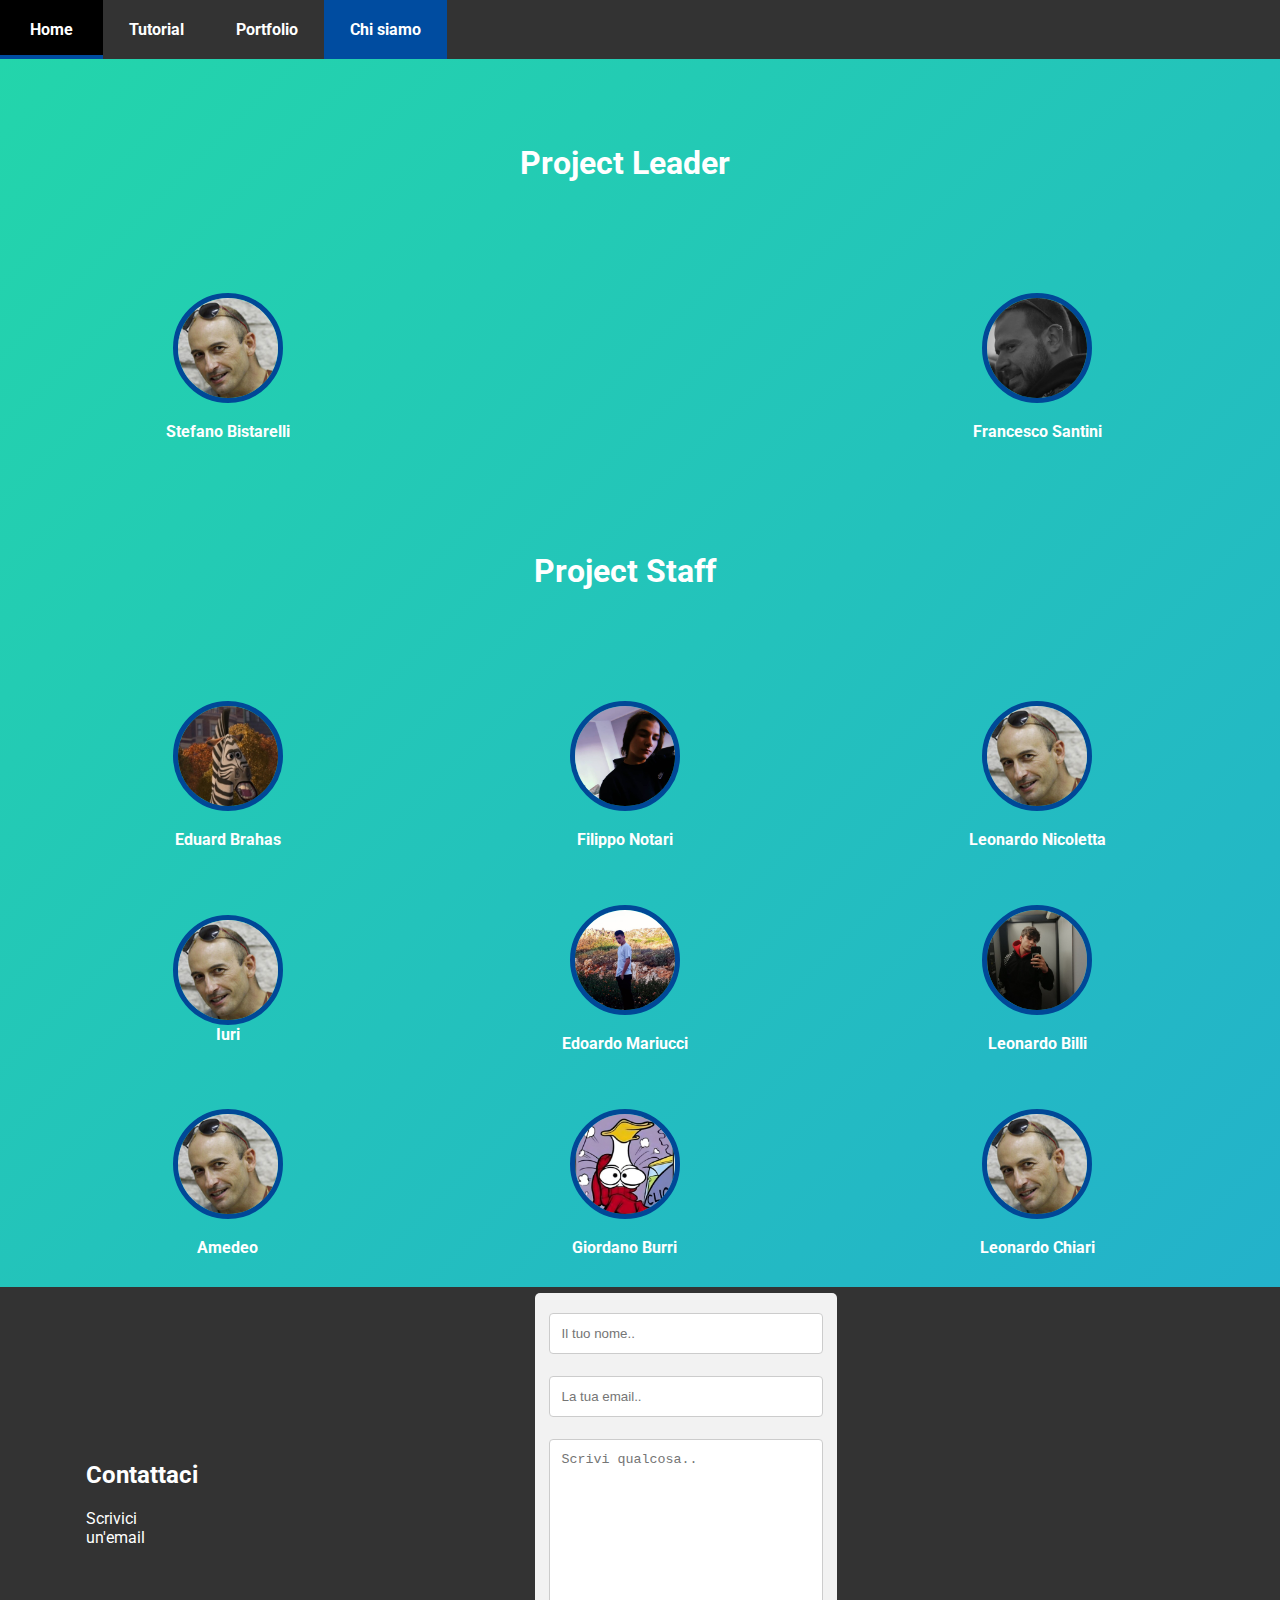
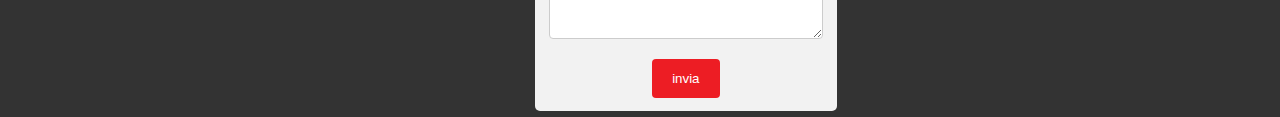
==== chisiamo.html @ 18525964 "piccolo cambiamento chisiamo.html" ====
<!DOCTYPE html>
<html lang="it">
  <head>
    <meta charset="utf-8" />
    <title>AppLab About</title>
    <meta name="description" content="AppLab WebSite" />
    <meta name="keywords" content="" />
    <meta name="author" content="" />
    <link rel="icon" type="image/x-icon" href="img/logo.ico" />
    <link rel="stylesheet" href="style/style.css" />
    <script src="script/script.js"></script>
  </head>

  <body>
    <div class="topnav">
      <ul>
        <li><a href="index.html">Home</a></li>
        <li><a href="tutorial.html">Tutorial</a></li>
        <li><a href="portfolio.html">Portfolio</a></li>
        <li><a class="active" href="chisiamo.html">Chi siamo</a></li>
      </ul>
    </div>

    <div class="container">
      <table class="avatartable">
        <tr>
          <td></td>
          <td>
            <h1 class="title">Project Leader</h1>
          </td>
          <td></td>
        </tr>
        <tr>
          <td>
            <img
              class="avatar"
              src="img/noi/stefano3.png"
              alt="Avatar"
            /><br><br>Stefano Bistarelli
          </td>
          <td></td>
          <td>
            <img
              class="avatar"
              src="img/noi/santini.jpg"
              alt="Avatar"
            /><br><br>Francesco Santini
          </td>
        </tr>
        <tr>
          <td></td>
          <td>
            <h1 class="title">Project Staff</h1>
          </td>
          <td></td>
        </tr>
        <tr>
          <td>
            <img class="avatar" src="img/noi/eduard.jpg" alt="Avatar" /><br><br>Eduard
            Brahas
          </td>
          <td>
            <img class="avatar" src="img/noi/notari.jpg" alt="Avatar" /><br><br>Filippo
            Notari
          </td>
          <td>
            <img
              class="avatar"
              src="img/noi/stefano3.png"
              alt="Avatar"
            /><br><br>Leonardo Nicoletta
          </td>
        </tr>
        <tr>
          <td>
            <img class="avatar" src="img/noi/stefano3.png" alt="Avatar" /><br>Iuri
          </td>
          <td>
            <img
              class="avatar"
              src="img/noi/mariucci.jpg"
              alt="Avatar"
            /><br><br>Edoardo Mariucci
          </td>
          <td>
            <img class="avatar" src="img/noi/billi.jpg" alt="Avatar" /><br><br>Leonardo
            Billi
          </td>
        </tr>
        <tr>
          <td>
            <img class="avatar" src="img/noi/stefano3.png" alt="Avatar" /><br><br>Amedeo
          </td>
          <td>
            <img class="avatar" src="img/noi/gio.jpg" alt="Avatar" /><br><br>Giordano
            Burri
          </td>
          <td>
            <img
              class="avatar"
              src="img/noi/stefano3.png"
              alt="Avatar"
            /><br><br>Leonardo Chiari
          </td>
        </tr>
      </table>
    </div>
    <footer>
      <table>
        <tr>
          <td class="footersinistra">
            <h2>Contattaci</h2>
            <p>Scrivici un'email</p>
          </td>
          <td class="footerdestra">
            <div class="forms">
              <form action="/action_page.php">
                <!--<label for="nome">Nome</label>-->
                <input
                  type="text"
                  id="nome"
                  name="nome"
                  placeholder="Il tuo nome.."
                />
                <!--<label for="email">Email</label>-->
                <input
                  type="text"
                  id="email"
                  name="email"
                  placeholder="La tua email.."
                />
                <!--<label for="oggetto">Oggetto</label>-->
                <textarea
                  id="oggetto"
                  name="oggetto"
                  placeholder="Scrivi qualcosa.."
                  style="height: 200px"
                ></textarea>
                <input type="submit" value="invia" />
              </form>
            </div>
          </td>
        </tr>
      </table>
    </footer>
  </body>
</html>
---- style/style.css ----
@import url("https://fonts.googleapis.com/css2?family=Roboto:wght@300&display=swap");
body {
  margin: 0;
  font-family: "Roboto", sans-serif;
}
/* 
Css container principale 
*/
.container {
  margin-left: 0%;
  padding: 1px 16px;
  height: 100%;
  text-align: center;
  background: linear-gradient(-45deg, #ee7752, #e73c7e, #23a6d5, #23d5ab);
  background-size: 400% 400%;
  animation: gradient 15s ease infinite;
}
/*Sfondo gradient*/
@keyframes gradient {
  0% {
    background-position: 0% 50%;
  }
  50% {
    background-position: 100% 50%;
  }
  100% {
    background-position: 0% 50%;
  }
}
/*
CSS Menù laterale
*/
.topnav {
  position: sticky;
  top: 0;
  z-index: 9999;
}
.topnav ul {
  list-style-type: none;
  margin: 0;
  padding: 0;
  overflow: hidden;
  background-color: #333;
}

.topnav li {
  float: left;
  margin: 0;
  display:inline;
  list-style-type:none;
}

.topnav a {
  display: block;
  color: rgb(255, 255, 255);
  font-weight: bold;
  text-align: center;
  padding: 20px 26px;
  text-decoration: none;
  transition-property: background-color, text-shadow, box-shadow, padding-right,
    padding-left, border-left;
  transition-duration: 0.6s;
  transition-timing-function: ease-out;
}

.topnav li a:hover:not(.active) {
  border-bottom: 4px solid #004ca0;
  background-color: rgb(0, 0, 0);
  box-shadow: inset 1px 1px 32px #000;
  text-shadow: none;
  padding-right: 30px;
  padding-left: 30px;
  padding-bottom: 16px;
}

.topnav li a.active {
  background-color: #004ca0;
}

@media screen and (max-width: 1000px) {
  .topnav li.right,
  .topnav li {
    float: none;
  }
}
/*
Css Form Contatti
*/
input[type="text"],
select,
textarea {
  width: 100%;
  padding: 12px;
  border: 1px solid #ccc;
  border-radius: 4px;
  box-sizing: border-box;
  margin-top: 6px;
  margin-bottom: 16px;
  resize: vertical;
}
input[type="submit"] {
  background-color: #ed1d24;
  color: white;
  padding: 12px 20px;
  border: none;
  border-radius: 4px;
  cursor: pointer;
}
input[type="submit"]:hover {
  background-color: #a11419;
}
.forms {
  border-radius: 5px;
  background-color: #f2f2f2;
  margin-left: 60%;
  width: 40%;
  text-align: center;
  padding: 2%;
}
footer {
  text-align: center;
  padding: 3px;
  background-color: #333;
  color: white;
}

.footersinistra {
  padding-left: 10%;
}

/*
Css calendario
*/
iframe {
  border: 0;
  width: 400px;
  height: 300px;
}

/*
 Slideshow css 
*/
.immagini-slideshow {
  width: 900px;
  height: 506px;
  /* border-radius: 5%; */
}
.mySlides {
  display: none;
  color: black;
}
/* Slideshow forms */
.slideshow-container {
  z-index: 0;
  max-width: 1000px;
  position: relative;
  margin: auto;
  vertical-align: middle;
  width: 900px;
  height: 506px;
}

/* Caption text */
.text {
  color: black;
  font-size: 15px;
  padding: 8px 12px;
  position: absolute;
  bottom: 8px;
  width: 100%;
  text-align: center;
}
/* Number text (1/3 etc) */
.numbertext {
  color: black;
  font-size: 12px;
  padding: 8px 12px;
  position: absolute;
  top: 0;
}
/* The dots/bullets/indicators */
.dot {
  cursor: pointer;
  height: 15px;
  width: 15px;
  margin: 0 2px;
  background-color: #bbb;
  border-radius: 50%;
  display: inline-block;
  transition: background-color 0.6s ease;
}
.active,
.dot:hover {
  background-color: #717171;
}
/* Fading animation */
.fade {
  animation-name: fade;
  animation-duration: 1.5s;
}
@keyframes fade {
  from {
    opacity: 0.4;
  }
  to {
    opacity: 1;
  }
}
/* On smaller screens, decrease text size */
@media only screen and (max-width: 1000px) {
  .prev,
  .next,
  .text {
    font-size: 11px;
  }
}
/*
CSS avatar
*/
.avatar {
  vertical-align: middle;
  width: 100px;
  height: 100px;
  border-radius: 50%;
  border: 5px solid #004897;
  transition: all 0.2s ease-in-out;
}
.avatar:hover {
  transform: scale(1.1);
}
.avatartable {
  position: relative;
  margin: auto;
  width: 90%;
  color: white;
  font-weight: bolder;
}
.avatartable td {
  height: 200px;
}
.title {
  color: #ffffff;
}
/* 
css portfolio
*/
.riga {
  /* border: 5px solid #004897;
  border-radius: 10px; */
  margin-left: auto;
  margin-right: auto;
  width: 70%;
  margin-top: 4%;
  margin-bottom: 4%;
  padding-bottom: 3%;
}
.riga table {
  margin-top: 4%;
}
td.colR {
  width: 70%;
}
.colR img {
  width: 50%;
  box-shadow: 0px 5px 10px 2px #0e8eab;
}
.colL {
  height: 100%;
}
.colL h2 {
  font-weight: bold;
  font-size: 30px;
  margin-bottom: 0;
  text-align: left;
  margin-left: 10%;
}
.colL h3 {
  text-align: left;
  margin-left: 10%;
}
.colL a {
  margin-top: 5%;
  margin-left: 10%;
}

/* hr {
  border: solid;
} */
/* css portfolio/.. */
.frant {
  width: 70%;
  margin: auto;
}
.frant #img1 {
  width: 50%;
}
.frant #img2 {
  width:20%;
}

/*CSS tutorial*/
.first {
  width: 70%;
  height: 90%;
  margin-left: 15%;
  margin-top: 3%;
  margin-bottom: 10%;
  background: rgb(63, 94, 251);
  background: radial-gradient(
    linear,
    rgba(63, 94, 251, 1) 0%,
    rgba(252, 70, 107, 1) 100%
  );
  border-radius: 15px;
  transition: transform 0.2s;
}

.firstlist {
  list-style-type: circle;
  margin-top: 0%;
  margin-left: 1%;
  padding: 0%;
  width: 100%;
  background-color: #c91a1a00;
  position: relative;
  height: 30%;
  overflow: hidden;
  font-weight: 500;
  font-size: 70%;
}
.first:hover {
  transform: scale(1.07);
}
.fil {
  list-style-type: disc;
  position: relative;
}

.tfirst {
  color: rgb(0, 0, 0);
  font-size: 150%;
  font-weight: bolder;
  padding-left: 0px;
  margin-bottom: 2%;
}

.pfirst {
  margin-top: 0%;
  margin-bottom: 2%;
  font-size: 80%;
  font-weight: bold;
  padding-left: 3%;
  padding-right: 3%;
}

.afirst {
  font-size: 80%;
  font-weight: bold;
  padding-left: 25px;
  padding-right: 25px;
}

.container-grid {
  display: grid;
  grid-template-areas:
    "1" "2"
    "3" "4";
  gap: 10px;
}

.first1 {
  grid-area: 1;
}

.first2 {
  grid-area: 1/2;
}

.first3 {
  grid-area: 2;
}

.first4 {
  grid-area: 2/2;
}
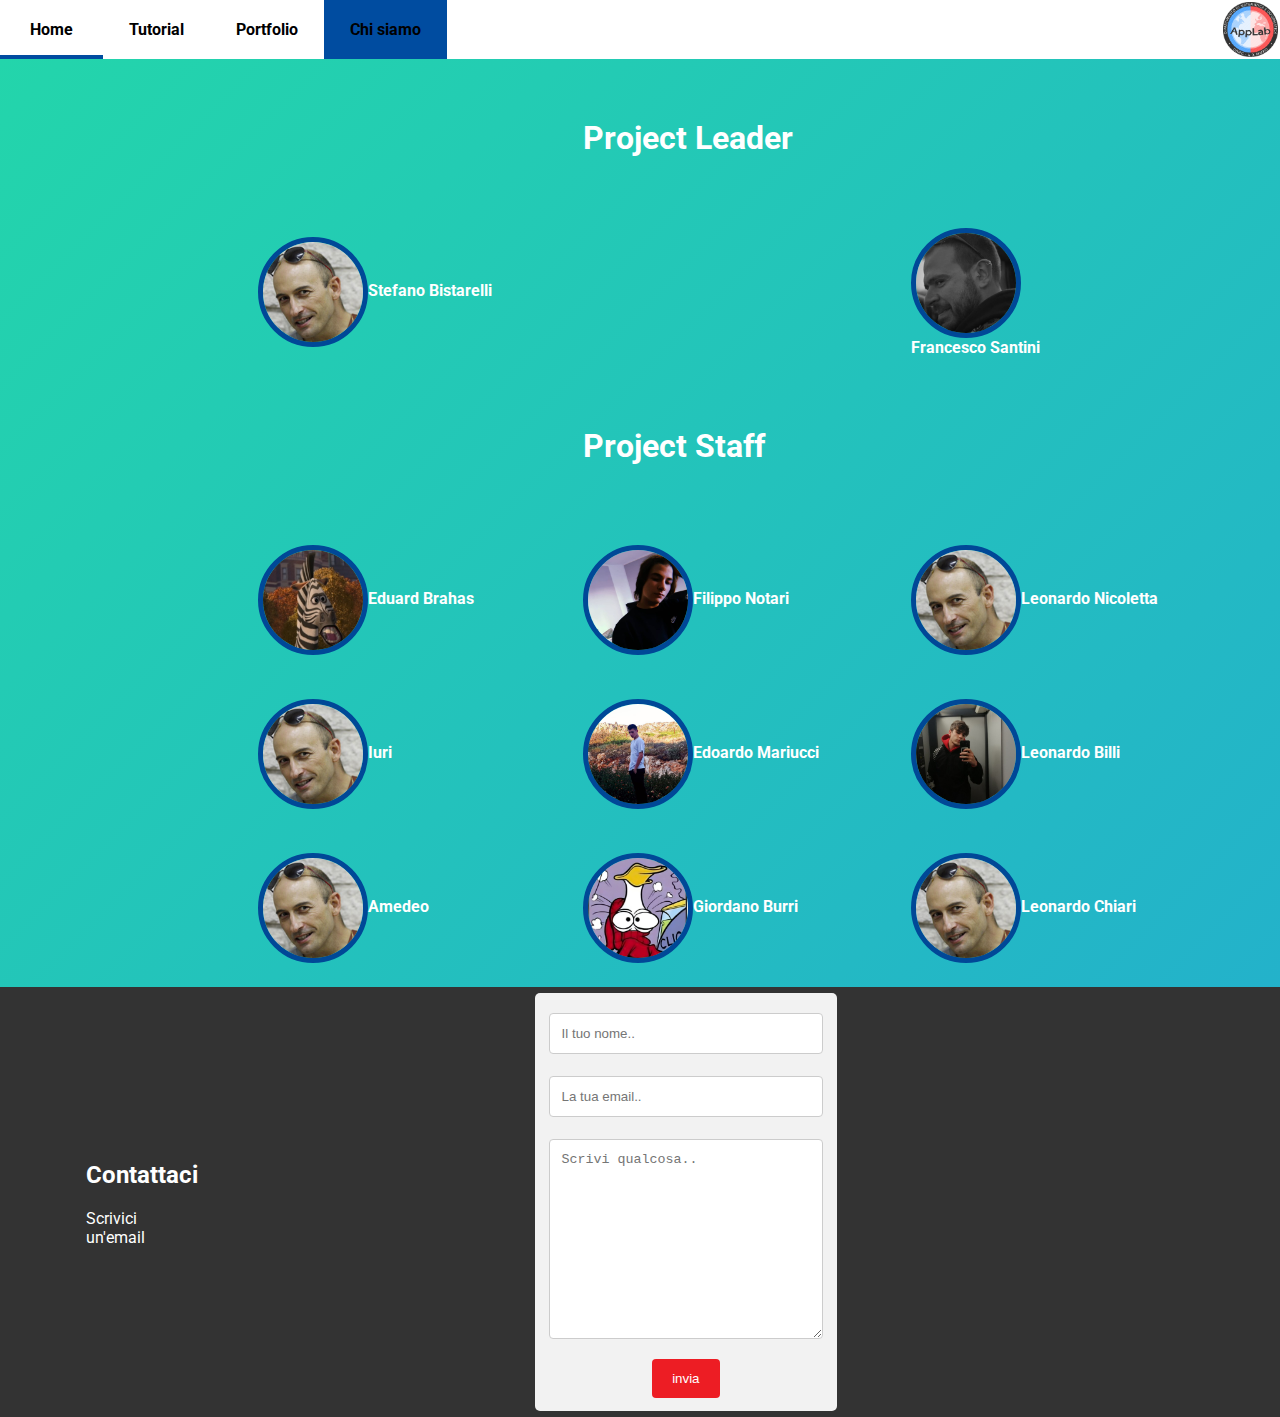
==== commit 10a54f04: "logo topnav" ====
--- a/chisiamo.html
+++ b/chisiamo.html
@@ -18,6 +18,7 @@
         <li><a href="tutorial.html">Tutorial</a></li>
         <li><a href="portfolio.html">Portfolio</a></li>
         <li><a class="active" href="chisiamo.html">Chi siamo</a></li>
+        <img class="topnavimg" src="img/logo.png" alt="logo" />
       </ul>
     </div>
 
@@ -36,7 +37,7 @@
               class="avatar"
               src="img/noi/stefano3.png"
               alt="Avatar"
-            /><br><br>Stefano Bistarelli
+            />Stefano Bistarelli
           </td>
           <td></td>
           <td>
@@ -44,7 +45,7 @@
               class="avatar"
               src="img/noi/santini.jpg"
               alt="Avatar"
-            /><br><br>Francesco Santini
+            /><br />Francesco Santini
           </td>
         </tr>
         <tr>
@@ -56,11 +57,11 @@
         </tr>
         <tr>
           <td>
-            <img class="avatar" src="img/noi/eduard.jpg" alt="Avatar" /><br><br>Eduard
+            <img class="avatar" src="img/noi/eduard.jpg" alt="Avatar" />Eduard
             Brahas
           </td>
           <td>
-            <img class="avatar" src="img/noi/notari.jpg" alt="Avatar" /><br><br>Filippo
+            <img class="avatar" src="img/noi/notari.jpg" alt="Avatar" />Filippo
             Notari
           </td>
           <td>
@@ -68,31 +69,31 @@
               class="avatar"
               src="img/noi/stefano3.png"
               alt="Avatar"
-            /><br><br>Leonardo Nicoletta
+            />Leonardo Nicoletta
           </td>
         </tr>
         <tr>
           <td>
-            <img class="avatar" src="img/noi/stefano3.png" alt="Avatar" /><br>Iuri
+            <img class="avatar" src="img/noi/stefano3.png" alt="Avatar" />Iuri
           </td>
           <td>
             <img
               class="avatar"
               src="img/noi/mariucci.jpg"
               alt="Avatar"
-            /><br><br>Edoardo Mariucci
+            />Edoardo Mariucci
           </td>
           <td>
-            <img class="avatar" src="img/noi/billi.jpg" alt="Avatar" /><br><br>Leonardo
+            <img class="avatar" src="img/noi/billi.jpg" alt="Avatar" />Leonardo
             Billi
           </td>
         </tr>
         <tr>
           <td>
-            <img class="avatar" src="img/noi/stefano3.png" alt="Avatar" /><br><br>Amedeo
+            <img class="avatar" src="img/noi/stefano3.png" alt="Avatar" />Amedeo
           </td>
           <td>
-            <img class="avatar" src="img/noi/gio.jpg" alt="Avatar" /><br><br>Giordano
+            <img class="avatar" src="img/noi/gio.jpg" alt="Avatar" />Giordano
             Burri
           </td>
           <td>
@@ -100,7 +101,7 @@
               class="avatar"
               src="img/noi/stefano3.png"
               alt="Avatar"
-            /><br><br>Leonardo Chiari
+            />Leonardo Chiari
           </td>
         </tr>
       </table>
--- a/style/style.css
+++ b/style/style.css
@@ -40,33 +40,30 @@
   margin: 0;
   padding: 0;
   overflow: hidden;
-  background-color: #333;
+  background-color: rgb(255, 255, 255);
 }
 
 .topnav li {
   float: left;
-  margin: 0;
-  display:inline;
-  list-style-type:none;
 }
 
 .topnav a {
   display: block;
-  color: rgb(255, 255, 255);
+  color: black;
   font-weight: bold;
   text-align: center;
   padding: 20px 26px;
   text-decoration: none;
   transition-property: background-color, text-shadow, box-shadow, padding-right,
-    padding-left, border-left;
+    padding-left, border-left, color;
   transition-duration: 0.6s;
   transition-timing-function: ease-out;
 }
 
 .topnav li a:hover:not(.active) {
   border-bottom: 4px solid #004ca0;
-  background-color: rgb(0, 0, 0);
-  box-shadow: inset 1px 1px 32px #000;
+  background-color: rgb(255, 255, 255);
+  /* box-shadow: inset 1px 1px 32px #000; */
   text-shadow: none;
   padding-right: 30px;
   padding-left: 30px;
@@ -77,11 +74,22 @@
   background-color: #004ca0;
 }
 
+.topnav li.right {
+  float: right;
+}
 @media screen and (max-width: 1000px) {
   .topnav li.right,
+  .topnavimg,
   .topnav li {
     float: none;
   }
+}
+
+.topnavimg {
+  margin: 2px;
+  float: right;
+  height: 55px;
+  width: 55px;
 }
 /*
 Css Form Contatti
@@ -130,34 +138,44 @@
 
 /*
 Css calendario
-*/
+
 iframe {
+  grid-area: 1/2;
+  margin-top: 4%;
+  margin-right: 20%;
   border: 0;
-  width: 400px;
-  height: 300px;
-}
-
+  width: 107%;
+  height: 103%;
+}*/
 /*
  Slideshow css 
 */
 .immagini-slideshow {
-  width: 900px;
-  height: 506px;
-  /* border-radius: 5%; */
+  width: 100%;
+  height: 23%;
+  border-radius: 5%;
 }
 .mySlides {
   display: none;
   color: black;
 }
+
+.dots {
+  grid-area: 2;
+  position: relative;
+  margin: 0%;
+  width: 45%;
+}
+
 /* Slideshow forms */
 .slideshow-container {
+  grid-area: 1;
   z-index: 0;
-  max-width: 1000px;
+  max-width: 100%;
   position: relative;
-  margin: auto;
-  vertical-align: middle;
-  width: 900px;
-  height: 506px;
+  margin-top: 3%;
+  width: 77%;
+  height: 23%;
 }
 
 /* Caption text */
@@ -229,14 +247,15 @@
   transform: scale(1.1);
 }
 .avatartable {
-  position: relative;
-  margin: auto;
-  width: 90%;
+  width: 80%;
+  text-align: justify;
   color: white;
   font-weight: bolder;
 }
 .avatartable td {
-  height: 200px;
+  height: 150px;
+  position: relative;
+  left: 24%;
 }
 .title {
   color: #ffffff;
@@ -295,9 +314,8 @@
   width: 50%;
 }
 .frant #img2 {
-  width:20%;
-}
-
+  width: 20%;
+}
 /*CSS tutorial*/
 .first {
   width: 70%;
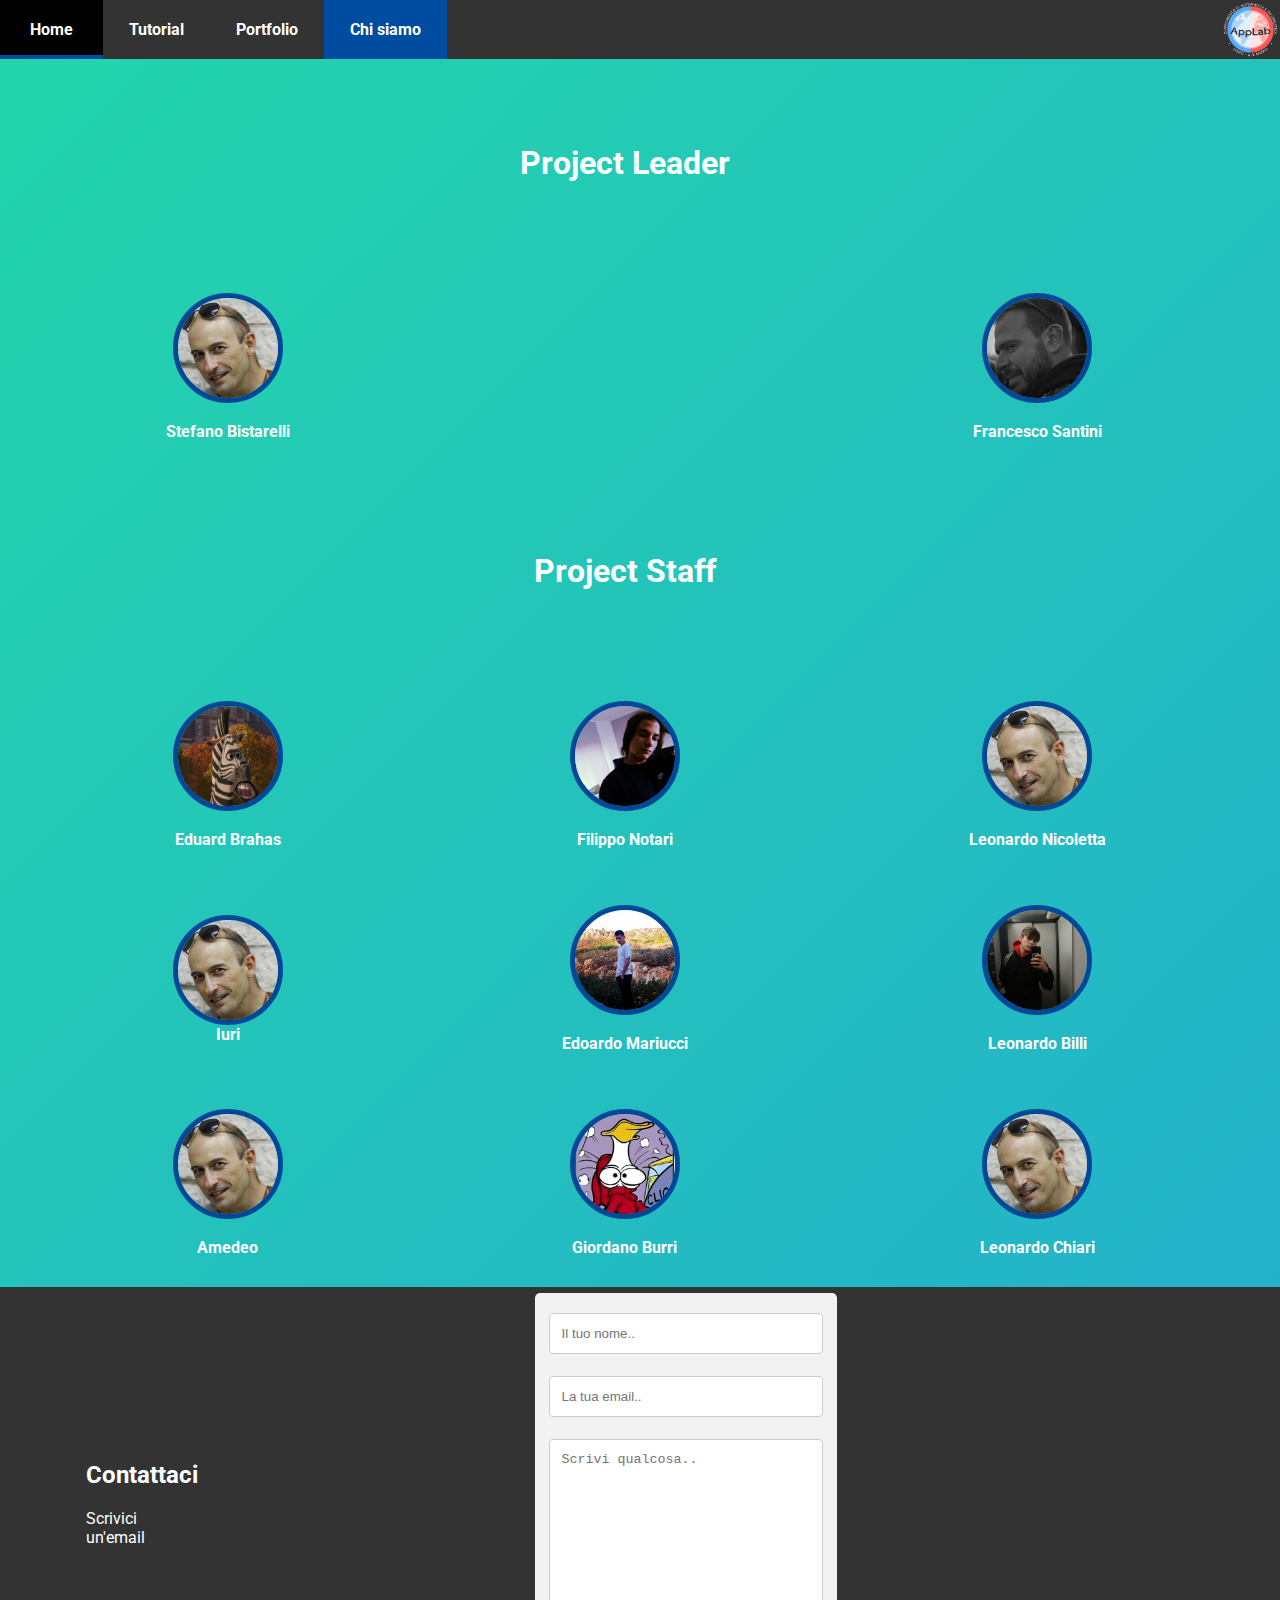
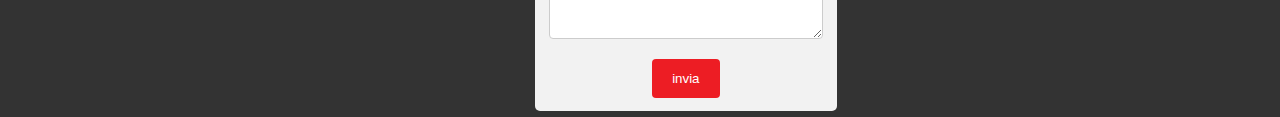
==== commit ff23ac10: "Merge branch 'main' of https://github.com/lraton/AppLab into main" ====
--- a/chisiamo.html
+++ b/chisiamo.html
@@ -37,7 +37,7 @@
               class="avatar"
               src="img/noi/stefano3.png"
               alt="Avatar"
-            />Stefano Bistarelli
+            /><br /><br />Stefano Bistarelli
           </td>
           <td></td>
           <td>
@@ -45,7 +45,7 @@
               class="avatar"
               src="img/noi/santini.jpg"
               alt="Avatar"
-            /><br />Francesco Santini
+            /><br /><br />Francesco Santini
           </td>
         </tr>
         <tr>
@@ -57,51 +57,71 @@
         </tr>
         <tr>
           <td>
-            <img class="avatar" src="img/noi/eduard.jpg" alt="Avatar" />Eduard
-            Brahas
+            <img
+              class="avatar"
+              src="img/noi/eduard.jpg"
+              alt="Avatar"
+            /><br /><br />Eduard Brahas
           </td>
           <td>
-            <img class="avatar" src="img/noi/notari.jpg" alt="Avatar" />Filippo
-            Notari
+            <img
+              class="avatar"
+              src="img/noi/notari.jpg"
+              alt="Avatar"
+            /><br /><br />Filippo Notari
           </td>
           <td>
             <img
               class="avatar"
               src="img/noi/stefano3.png"
               alt="Avatar"
-            />Leonardo Nicoletta
+            /><br /><br />Leonardo Nicoletta
           </td>
         </tr>
         <tr>
           <td>
-            <img class="avatar" src="img/noi/stefano3.png" alt="Avatar" />Iuri
+            <img
+              class="avatar"
+              src="img/noi/stefano3.png"
+              alt="Avatar"
+            /><br />Iuri
           </td>
           <td>
             <img
               class="avatar"
               src="img/noi/mariucci.jpg"
               alt="Avatar"
-            />Edoardo Mariucci
+            /><br /><br />Edoardo Mariucci
           </td>
           <td>
-            <img class="avatar" src="img/noi/billi.jpg" alt="Avatar" />Leonardo
-            Billi
+            <img
+              class="avatar"
+              src="img/noi/billi.jpg"
+              alt="Avatar"
+            /><br /><br />Leonardo Billi
           </td>
         </tr>
         <tr>
           <td>
-            <img class="avatar" src="img/noi/stefano3.png" alt="Avatar" />Amedeo
+            <img
+              class="avatar"
+              src="img/noi/stefano3.png"
+              alt="Avatar"
+            /><br /><br />Amedeo
           </td>
           <td>
-            <img class="avatar" src="img/noi/gio.jpg" alt="Avatar" />Giordano
-            Burri
+            <img
+              class="avatar"
+              src="img/noi/gio.jpg"
+              alt="Avatar"
+            /><br /><br />Giordano Burri
           </td>
           <td>
             <img
               class="avatar"
               src="img/noi/stefano3.png"
               alt="Avatar"
-            />Leonardo Chiari
+            /><br /><br />Leonardo Chiari
           </td>
         </tr>
       </table>
--- a/style/style.css
+++ b/style/style.css
@@ -40,30 +40,33 @@
   margin: 0;
   padding: 0;
   overflow: hidden;
-  background-color: rgb(255, 255, 255);
+  background-color: #333;
 }
 
 .topnav li {
   float: left;
+  margin: 0;
+  display:inline;
+  list-style-type:none;
 }
 
 .topnav a {
   display: block;
-  color: black;
+  color: rgb(255, 255, 255);
   font-weight: bold;
   text-align: center;
   padding: 20px 26px;
   text-decoration: none;
   transition-property: background-color, text-shadow, box-shadow, padding-right,
-    padding-left, border-left, color;
+    padding-left, border-left;
   transition-duration: 0.6s;
   transition-timing-function: ease-out;
 }
 
 .topnav li a:hover:not(.active) {
   border-bottom: 4px solid #004ca0;
-  background-color: rgb(255, 255, 255);
-  /* box-shadow: inset 1px 1px 32px #000; */
+  background-color: rgb(0, 0, 0);
+  box-shadow: inset 1px 1px 32px #000;
   text-shadow: none;
   padding-right: 30px;
   padding-left: 30px;
@@ -74,9 +77,6 @@
   background-color: #004ca0;
 }
 
-.topnav li.right {
-  float: right;
-}
 @media screen and (max-width: 1000px) {
   .topnav li.right,
   .topnavimg,
@@ -247,15 +247,14 @@
   transform: scale(1.1);
 }
 .avatartable {
-  width: 80%;
-  text-align: justify;
+  position: relative;
+  margin: auto;
+  width: 90%;
   color: white;
   font-weight: bolder;
 }
 .avatartable td {
-  height: 150px;
-  position: relative;
-  left: 24%;
+  height: 200px;
 }
 .title {
   color: #ffffff;
@@ -316,6 +315,7 @@
 .frant #img2 {
   width: 20%;
 }
+
 /*CSS tutorial*/
 .first {
   width: 70%;
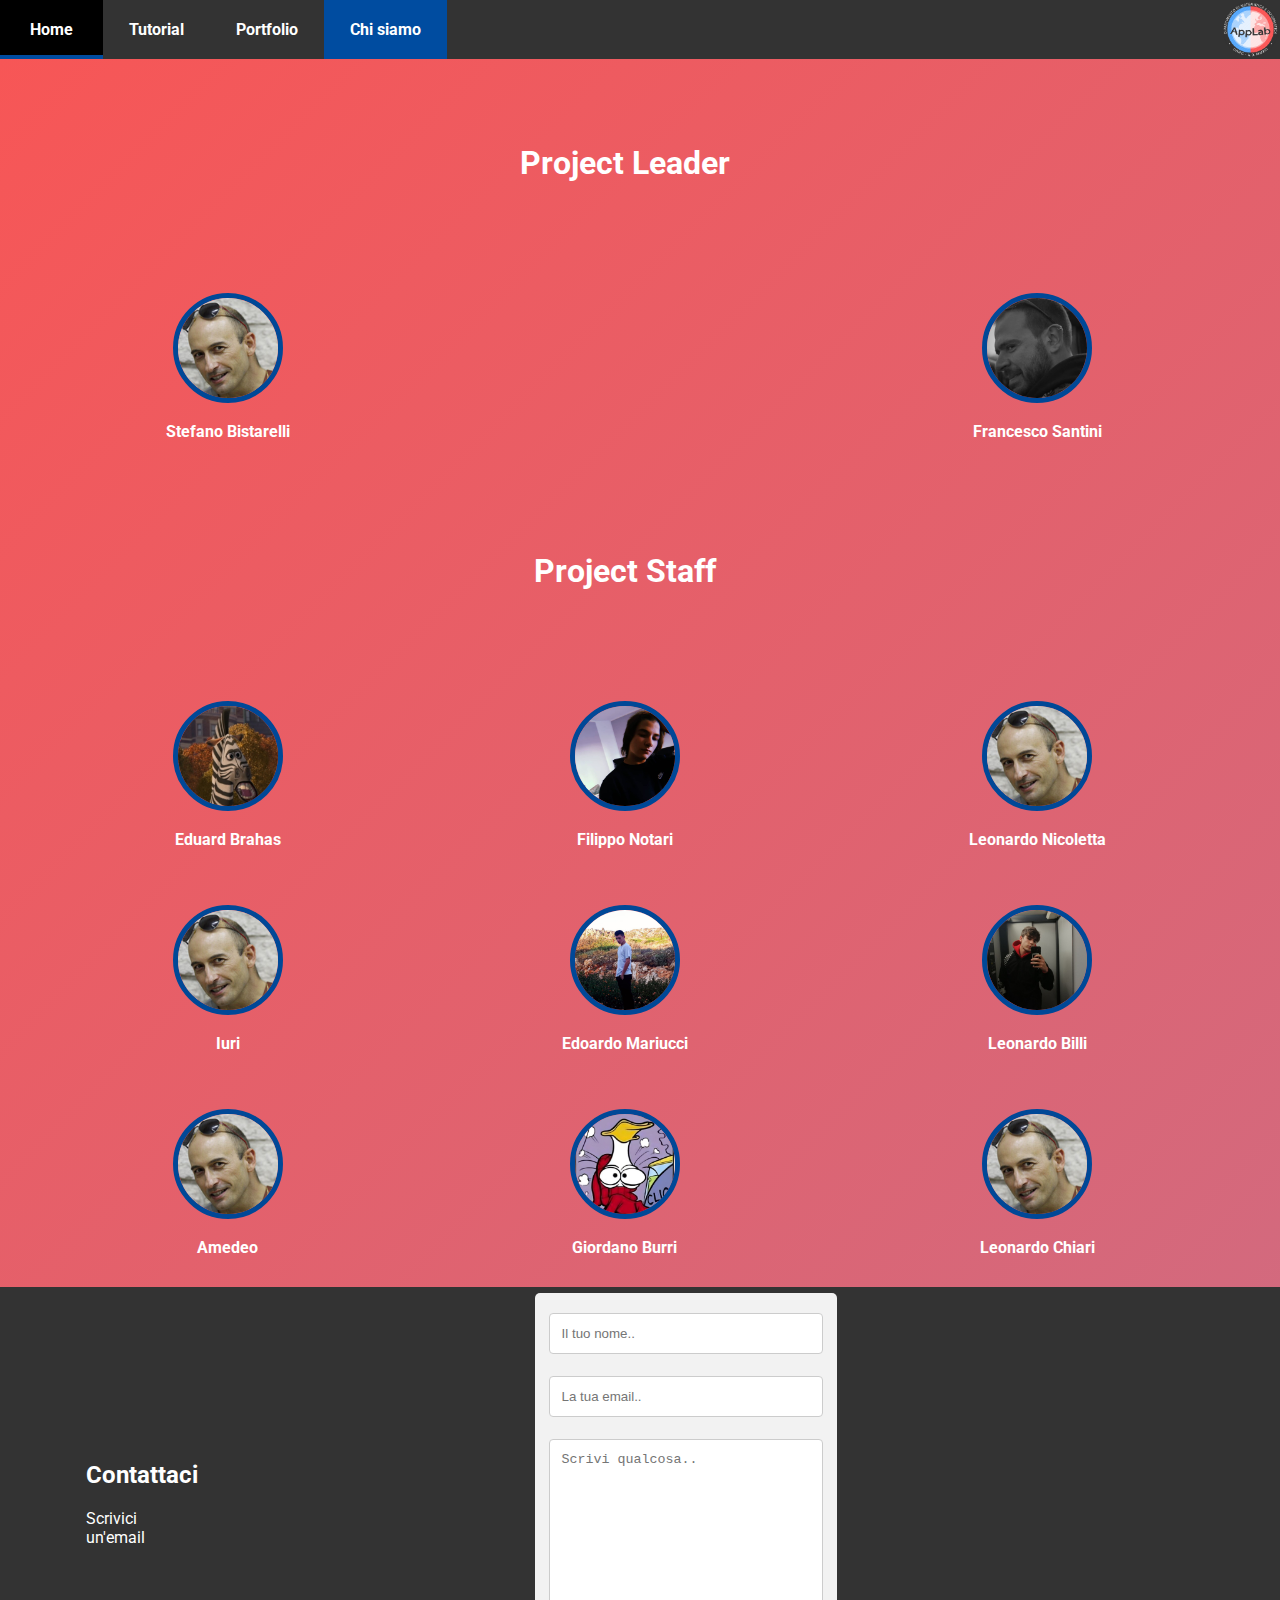
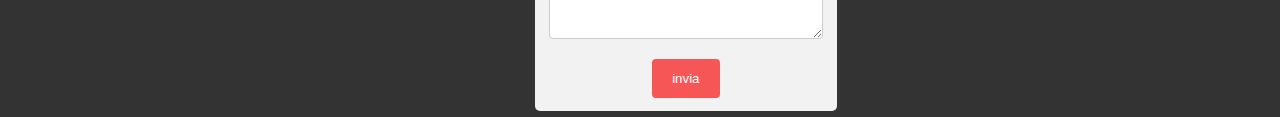
==== commit ffd9fd1b: "color scheme adjustments" ====
--- a/chisiamo.html
+++ b/chisiamo.html
@@ -84,7 +84,7 @@
               class="avatar"
               src="img/noi/stefano3.png"
               alt="Avatar"
-            /><br />Iuri
+            /><br /><br />Iuri
           </td>
           <td>
             <img
--- a/style/style.css
+++ b/style/style.css
@@ -11,7 +11,7 @@
   padding: 1px 16px;
   height: 100%;
   text-align: center;
-  background: linear-gradient(-45deg, #ee7752, #e73c7e, #23a6d5, #23d5ab);
+  background: linear-gradient(-45deg, #57a7f9, #8e8cc3, #c7708b, #f75656);
   background-size: 400% 400%;
   animation: gradient 15s ease infinite;
 }
@@ -46,8 +46,8 @@
 .topnav li {
   float: left;
   margin: 0;
-  display:inline;
-  list-style-type:none;
+  display: inline;
+  list-style-type: none;
 }
 
 .topnav a {
@@ -107,7 +107,7 @@
   resize: vertical;
 }
 input[type="submit"] {
-  background-color: #ed1d24;
+  background-color: #f75656;
   color: white;
   padding: 12px 20px;
   border: none;
@@ -115,7 +115,7 @@
   cursor: pointer;
 }
 input[type="submit"]:hover {
-  background-color: #a11419;
+  background-color: #ae3f3f;
 }
 .forms {
   border-radius: 5px;
@@ -323,11 +323,11 @@
   margin-left: 15%;
   margin-top: 3%;
   margin-bottom: 10%;
-  background: rgb(63, 94, 251);
-  background: radial-gradient(
-    linear,
-    rgba(63, 94, 251, 1) 0%,
-    rgba(252, 70, 107, 1) 100%
+  background: rgb(148, 201, 255);
+  background: linear-gradient(
+    322deg,
+    rgba(148, 201, 255, 1) 0%,
+    rgba(255, 133, 133, 1) 100%
   );
   border-radius: 15px;
   transition: transform 0.2s;
@@ -352,6 +352,7 @@
 .fil {
   list-style-type: disc;
   position: relative;
+  font-weight: bold;
 }
 
 .tfirst {
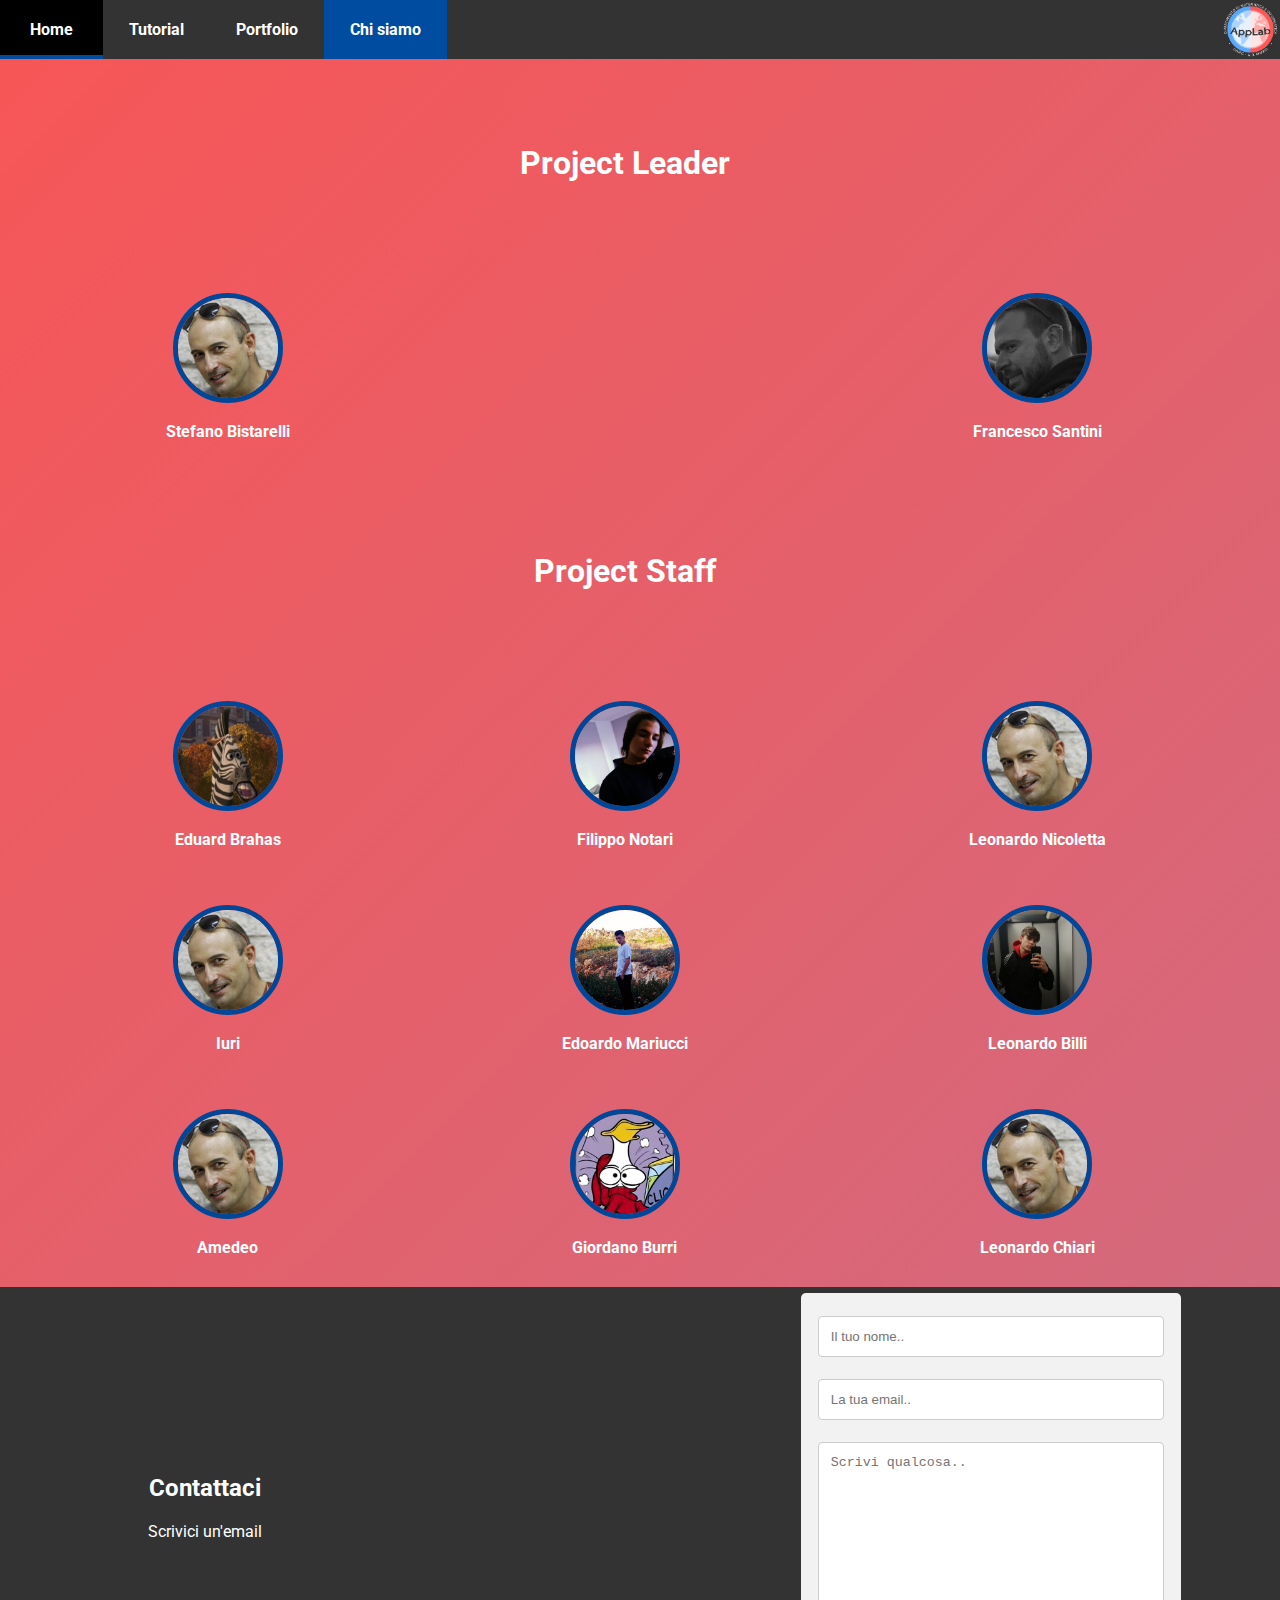
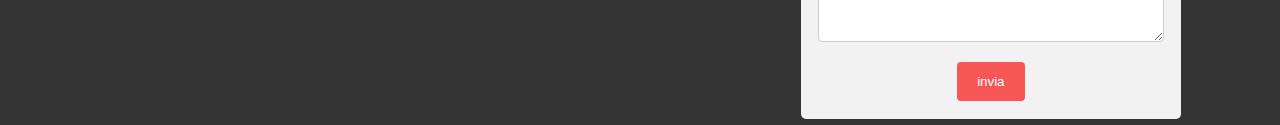
==== commit 923f7216: "sistemata homepage" ====
--- a/chisiamo.html
+++ b/chisiamo.html
@@ -127,40 +127,29 @@
       </table>
     </div>
     <footer>
-      <table>
+      <table class="tablefooter">
         <tr>
           <td class="footersinistra">
             <h2>Contattaci</h2>
             <p>Scrivici un'email</p>
           </td>
-          <td class="footerdestra">
+          <td>
             <div class="forms">
-              <form action="/action_page.php">
+              <form action="/index.php">
                 <!--<label for="nome">Nome</label>-->
-                <input
-                  type="text"
-                  id="nome"
-                  name="nome"
-                  placeholder="Il tuo nome.."
-                />
+                <input type="text" id="nome" name="nome" placeholder="Il tuo nome.." />
                 <!--<label for="email">Email</label>-->
-                <input
-                  type="text"
-                  id="email"
-                  name="email"
-                  placeholder="La tua email.."
-                />
+                <input type="text" id="email" name="email" placeholder="La tua email.." />
                 <!--<label for="oggetto">Oggetto</label>-->
-                <textarea
-                  id="oggetto"
-                  name="oggetto"
-                  placeholder="Scrivi qualcosa.."
-                  style="height: 200px"
-                ></textarea>
+                <textarea id="oggetto" name="oggetto" placeholder="Scrivi qualcosa.." style="height: 200px"></textarea>
                 <input type="submit" value="invia" />
               </form>
             </div>
           </td>
+          <!--<td class="footerdestra">
+            <iframe
+              src="https://calendar.google.com/calendar/embed?src=it.italian%23holiday%40group.v.calendar.google.com&ctz=Europe%2FRome"></iframe>
+          </td>-->
         </tr>
       </table>
     </footer>
--- a/style/style.css
+++ b/style/style.css
@@ -48,6 +48,12 @@
   margin: 0;
   display: inline;
   list-style-type: none;
+}
+.topnavimg {
+  margin: 2px;
+  float: right;
+  height: 55px;
+  width: 55px;
 }
 
 .topnav a {
@@ -84,13 +90,6 @@
     float: none;
   }
 }
-
-.topnavimg {
-  margin: 2px;
-  float: right;
-  height: 55px;
-  width: 55px;
-}
 /*
 Css Form Contatti
 */
@@ -131,9 +130,9 @@
   background-color: #333;
   color: white;
 }
-
-.footersinistra {
-  padding-left: 10%;
+.tablefooter {
+  width: 80%;
+  margin-left: 10%;
 }
 
 /*
@@ -146,13 +145,15 @@
   border: 0;
   width: 107%;
   height: 103%;
-}*/
+}
+*/
+
 /*
  Slideshow css 
 */
 .immagini-slideshow {
-  width: 100%;
-  height: 23%;
+  width: 900px;
+  height: 506px;
   border-radius: 5%;
 }
 .mySlides {
@@ -160,27 +161,16 @@
   color: black;
 }
 
-.dots {
-  grid-area: 2;
-  position: relative;
-  margin: 0%;
-  width: 45%;
-}
-
 /* Slideshow forms */
 .slideshow-container {
-  grid-area: 1;
-  z-index: 0;
-  max-width: 100%;
+  max-width: 1000px;
   position: relative;
-  margin-top: 3%;
-  width: 77%;
-  height: 23%;
+  margin: auto;
 }
 
 /* Caption text */
 .text {
-  color: black;
+  color: #f2f2f2;
   font-size: 15px;
   padding: 8px 12px;
   position: absolute;
@@ -188,14 +178,16 @@
   width: 100%;
   text-align: center;
 }
+
 /* Number text (1/3 etc) */
 .numbertext {
-  color: black;
+  color: #f2f2f2;
   font-size: 12px;
   padding: 8px 12px;
   position: absolute;
   top: 0;
 }
+
 /* The dots/bullets/indicators */
 .dot {
   cursor: pointer;
@@ -207,15 +199,18 @@
   display: inline-block;
   transition: background-color 0.6s ease;
 }
+
 .active,
 .dot:hover {
   background-color: #717171;
 }
+
 /* Fading animation */
 .fade {
   animation-name: fade;
   animation-duration: 1.5s;
 }
+
 @keyframes fade {
   from {
     opacity: 0.4;
@@ -287,7 +282,7 @@
 }
 .colL h2 {
   font-weight: bold;
-  font-size: 30px;
+  font-size: 28px;
   margin-bottom: 0;
   text-align: left;
   margin-left: 10%;
@@ -308,6 +303,7 @@
 .frant {
   width: 70%;
   margin: auto;
+  margin-bottom: 5%;
 }
 .frant #img1 {
   width: 50%;
@@ -316,6 +312,17 @@
   width: 20%;
 }
 
+.appl {
+  width: 70%;
+  margin: auto;
+  margin-bottom: 5%;
+}
+.appl #img1 {
+  width: 50%;
+}
+.appl #img2 {
+  width: 20%;
+}
 /*CSS tutorial*/
 .first {
   width: 70%;
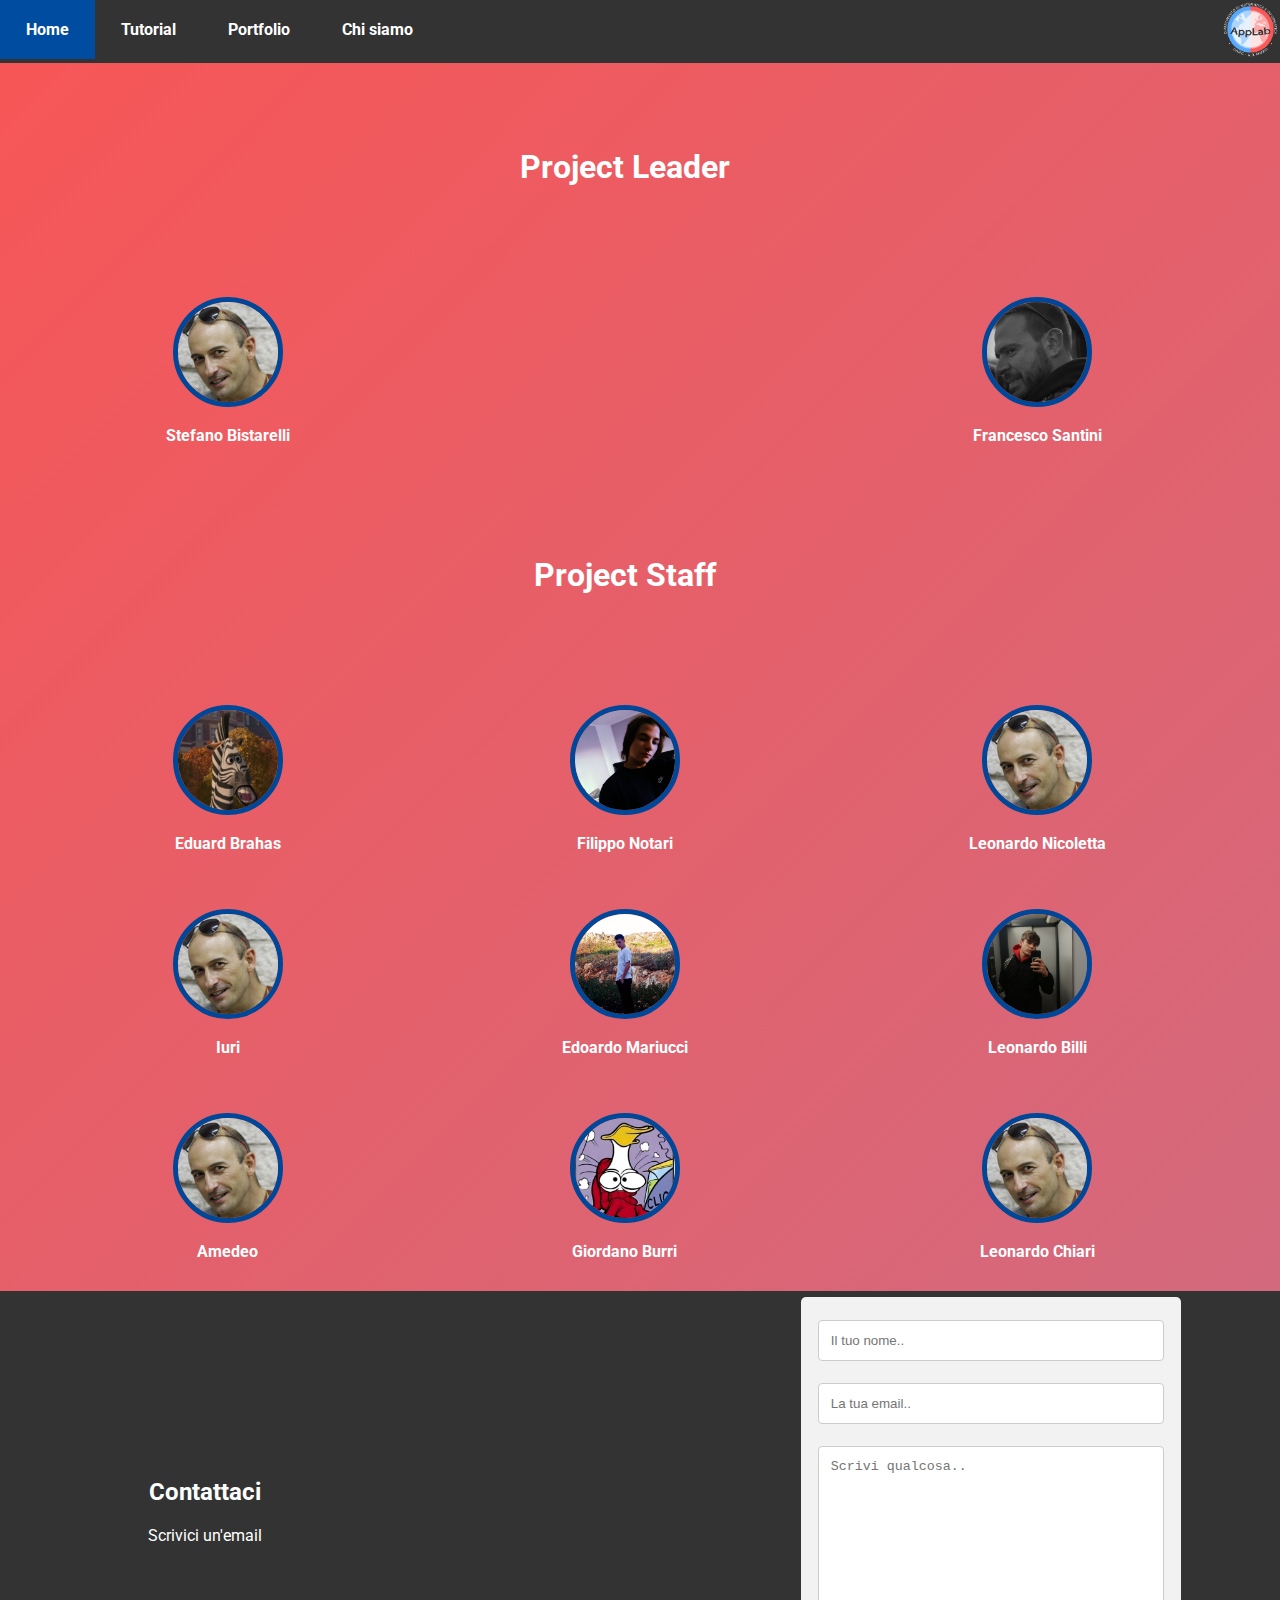
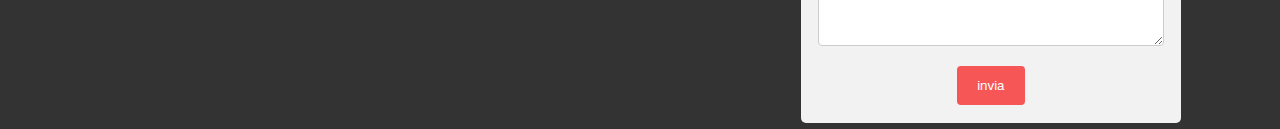
==== commit 772e3883: "Aggiunto dropdown menù" ====
--- a/chisiamo.html
+++ b/chisiamo.html
@@ -1,157 +1,132 @@
 <!DOCTYPE html>
 <html lang="it">
-  <head>
-    <meta charset="utf-8" />
-    <title>AppLab About</title>
-    <meta name="description" content="AppLab WebSite" />
-    <meta name="keywords" content="" />
-    <meta name="author" content="" />
-    <link rel="icon" type="image/x-icon" href="img/logo.ico" />
-    <link rel="stylesheet" href="style/style.css" />
-    <script src="script/script.js"></script>
-  </head>
 
-  <body>
-    <div class="topnav">
-      <ul>
-        <li><a href="index.html">Home</a></li>
-        <li><a href="tutorial.html">Tutorial</a></li>
-        <li><a href="portfolio.html">Portfolio</a></li>
-        <li><a class="active" href="chisiamo.html">Chi siamo</a></li>
-        <img class="topnavimg" src="img/logo.png" alt="logo" />
-      </ul>
+<head>
+  <meta charset="utf-8" />
+  <title>AppLab About</title>
+  <meta name="description" content="AppLab WebSite" />
+  <meta name="keywords" content="" />
+  <meta name="author" content="" />
+  <link rel="icon" type="image/x-icon" href="img/logo.ico" />
+  <link rel="stylesheet" href="style/style.css" />
+  <script src="script/script.js"></script>
+</head>
+
+<body>
+  <div class="topnav">
+    <a class="active" href="index.html">Home</a>
+    <div class="dropdown">
+      <button class="dropbtn">
+        <a href="tutorial.html">Tutorial</a>
+      </button>
+      <div class="dropdown-content">
+        <a href="tutorial/capitolo6.html">JavaScript</a>
+        <a href="tutorial/capitolo5.html">HTML5 Programming</a>
+        <a href="tutorial/capitolo5_design.html">Web Design</a>
+        <a href="tutorial/capitolo3.html">Mobile Web</a>
+      </div>
     </div>
+    <div class="dropdown">
+      <button class="dropbtn">
+        <a href="portfolio.html">Portfolio</a>
+      </button>
+      <div class="dropdown-content">
+        <a href="port/applab.html">AppLab</a>
+        <a href="port/frantoio.html">Frantoio</a>
+        <a href="port/conarg.html">Conarg</a>
+      </div>
+    </div>
+    <a href="chisiamo.html">Chi siamo</a>
+    <img class="topnavimg" src="img/logo.png" alt="logo" />
+  </div>
 
-    <div class="container">
-      <table class="avatartable">
-        <tr>
-          <td></td>
-          <td>
-            <h1 class="title">Project Leader</h1>
-          </td>
-          <td></td>
-        </tr>
-        <tr>
-          <td>
-            <img
-              class="avatar"
-              src="img/noi/stefano3.png"
-              alt="Avatar"
-            /><br /><br />Stefano Bistarelli
-          </td>
-          <td></td>
-          <td>
-            <img
-              class="avatar"
-              src="img/noi/santini.jpg"
-              alt="Avatar"
-            /><br /><br />Francesco Santini
-          </td>
-        </tr>
-        <tr>
-          <td></td>
-          <td>
-            <h1 class="title">Project Staff</h1>
-          </td>
-          <td></td>
-        </tr>
-        <tr>
-          <td>
-            <img
-              class="avatar"
-              src="img/noi/eduard.jpg"
-              alt="Avatar"
-            /><br /><br />Eduard Brahas
-          </td>
-          <td>
-            <img
-              class="avatar"
-              src="img/noi/notari.jpg"
-              alt="Avatar"
-            /><br /><br />Filippo Notari
-          </td>
-          <td>
-            <img
-              class="avatar"
-              src="img/noi/stefano3.png"
-              alt="Avatar"
-            /><br /><br />Leonardo Nicoletta
-          </td>
-        </tr>
-        <tr>
-          <td>
-            <img
-              class="avatar"
-              src="img/noi/stefano3.png"
-              alt="Avatar"
-            /><br /><br />Iuri
-          </td>
-          <td>
-            <img
-              class="avatar"
-              src="img/noi/mariucci.jpg"
-              alt="Avatar"
-            /><br /><br />Edoardo Mariucci
-          </td>
-          <td>
-            <img
-              class="avatar"
-              src="img/noi/billi.jpg"
-              alt="Avatar"
-            /><br /><br />Leonardo Billi
-          </td>
-        </tr>
-        <tr>
-          <td>
-            <img
-              class="avatar"
-              src="img/noi/stefano3.png"
-              alt="Avatar"
-            /><br /><br />Amedeo
-          </td>
-          <td>
-            <img
-              class="avatar"
-              src="img/noi/gio.jpg"
-              alt="Avatar"
-            /><br /><br />Giordano Burri
-          </td>
-          <td>
-            <img
-              class="avatar"
-              src="img/noi/stefano3.png"
-              alt="Avatar"
-            /><br /><br />Leonardo Chiari
-          </td>
-        </tr>
-      </table>
-    </div>
-    <footer>
-      <table class="tablefooter">
-        <tr>
-          <td class="footersinistra">
-            <h2>Contattaci</h2>
-            <p>Scrivici un'email</p>
-          </td>
-          <td>
-            <div class="forms">
-              <form action="/index.php">
-                <!--<label for="nome">Nome</label>-->
-                <input type="text" id="nome" name="nome" placeholder="Il tuo nome.." />
-                <!--<label for="email">Email</label>-->
-                <input type="text" id="email" name="email" placeholder="La tua email.." />
-                <!--<label for="oggetto">Oggetto</label>-->
-                <textarea id="oggetto" name="oggetto" placeholder="Scrivi qualcosa.." style="height: 200px"></textarea>
-                <input type="submit" value="invia" />
-              </form>
-            </div>
-          </td>
-          <!--<td class="footerdestra">
+  <div class="container">
+    <table class="avatartable">
+      <tr>
+        <td></td>
+        <td>
+          <h1 class="title">Project Leader</h1>
+        </td>
+        <td></td>
+      </tr>
+      <tr>
+        <td>
+          <img class="avatar" src="img/noi/stefano3.png" alt="Avatar" /><br /><br />Stefano Bistarelli
+        </td>
+        <td></td>
+        <td>
+          <img class="avatar" src="img/noi/santini.jpg" alt="Avatar" /><br /><br />Francesco Santini
+        </td>
+      </tr>
+      <tr>
+        <td></td>
+        <td>
+          <h1 class="title">Project Staff</h1>
+        </td>
+        <td></td>
+      </tr>
+      <tr>
+        <td>
+          <img class="avatar" src="img/noi/eduard.jpg" alt="Avatar" /><br /><br />Eduard Brahas
+        </td>
+        <td>
+          <img class="avatar" src="img/noi/notari.jpg" alt="Avatar" /><br /><br />Filippo Notari
+        </td>
+        <td>
+          <img class="avatar" src="img/noi/stefano3.png" alt="Avatar" /><br /><br />Leonardo Nicoletta
+        </td>
+      </tr>
+      <tr>
+        <td>
+          <img class="avatar" src="img/noi/stefano3.png" alt="Avatar" /><br /><br />Iuri
+        </td>
+        <td>
+          <img class="avatar" src="img/noi/mariucci.jpg" alt="Avatar" /><br /><br />Edoardo Mariucci
+        </td>
+        <td>
+          <img class="avatar" src="img/noi/billi.jpg" alt="Avatar" /><br /><br />Leonardo Billi
+        </td>
+      </tr>
+      <tr>
+        <td>
+          <img class="avatar" src="img/noi/stefano3.png" alt="Avatar" /><br /><br />Amedeo
+        </td>
+        <td>
+          <img class="avatar" src="img/noi/gio.jpg" alt="Avatar" /><br /><br />Giordano Burri
+        </td>
+        <td>
+          <img class="avatar" src="img/noi/stefano3.png" alt="Avatar" /><br /><br />Leonardo Chiari
+        </td>
+      </tr>
+    </table>
+  </div>
+  <footer>
+    <table class="tablefooter">
+      <tr>
+        <td class="footersinistra">
+          <h2>Contattaci</h2>
+          <p>Scrivici un'email</p>
+        </td>
+        <td>
+          <div class="forms">
+            <form action="/index.php">
+              <!--<label for="nome">Nome</label>-->
+              <input type="text" id="nome" name="nome" placeholder="Il tuo nome.." />
+              <!--<label for="email">Email</label>-->
+              <input type="text" id="email" name="email" placeholder="La tua email.." />
+              <!--<label for="oggetto">Oggetto</label>-->
+              <textarea id="oggetto" name="oggetto" placeholder="Scrivi qualcosa.." style="height: 200px"></textarea>
+              <input type="submit" value="invia" />
+            </form>
+          </div>
+        </td>
+        <!--<td class="footerdestra">
             <iframe
               src="https://calendar.google.com/calendar/embed?src=it.italian%23holiday%40group.v.calendar.google.com&ctz=Europe%2FRome"></iframe>
           </td>-->
-        </tr>
-      </table>
-    </footer>
-  </body>
-</html>
+      </tr>
+    </table>
+  </footer>
+</body>
+
+</html>--- a/style/style.css
+++ b/style/style.css
@@ -30,31 +30,38 @@
 /*
 CSS Menù laterale
 */
+button{
+  font-family: "Roboto", sans-serif;
+}
 .topnav {
-  position: sticky;
-  top: 0;
-  z-index: 9999;
-}
-.topnav ul {
-  list-style-type: none;
-  margin: 0;
-  padding: 0;
   overflow: hidden;
   background-color: #333;
 }
-
-.topnav li {
+.topnav a {
   float: left;
+  font-size: 16px;
+  color: white;
+  text-align: center;
+  padding: 14px 16px;
+  text-decoration: none;
+}
+
+.dropdown {
+  float: left;
+  overflow: hidden;
+}
+
+.dropdown .dropbtn {
+  font-size: 16px;  
+  border: none;
+  outline: none;
+  color: white;
+  background-color: inherit;
+  font-family: inherit;
   margin: 0;
-  display: inline;
-  list-style-type: none;
-}
-.topnavimg {
-  margin: 2px;
-  float: right;
-  height: 55px;
-  width: 55px;
-}
+  padding:0;
+}
+
 
 .topnav a {
   display: block;
@@ -69,7 +76,7 @@
   transition-timing-function: ease-out;
 }
 
-.topnav li a:hover:not(.active) {
+.topnav a:hover:not(.active) {
   border-bottom: 4px solid #004ca0;
   background-color: rgb(0, 0, 0);
   box-shadow: inset 1px 1px 32px #000;
@@ -79,9 +86,49 @@
   padding-bottom: 16px;
 }
 
-.topnav li a.active {
+.topnav a.active {
   background-color: #004ca0;
 }
+
+.dropdown-content {
+  display: none;
+  position: absolute;
+  background-color: #f9f9f9;
+  min-width: 160px;
+  box-shadow: 0px 8px 16px 0px rgba(0,0,0,0.2);
+  z-index: 1;
+}
+
+.dropdown-content a {
+  float: none;
+  color: black;
+  padding: 12px 16px;
+  text-decoration: none;
+  display: block;
+  text-align: left;
+}
+.dropdown-content:hover a:hover:not(.active){
+  background-color: white;
+  transition-property: background-color, text-shadow, box-shadow, padding-right,
+  padding-left, border-left;
+transition-duration: 0.6s;
+transition-timing-function: ease-out;
+}
+
+.dropdown-content a:hover {
+  background-color: #ddd;
+}
+
+.dropdown:hover .dropdown-content {
+  display: block;
+}
+.topnavimg {
+  margin: 2px;
+  float: right;
+  height: 55px;
+  width: 55px;
+}
+
 
 @media screen and (max-width: 1000px) {
   .topnav li.right,
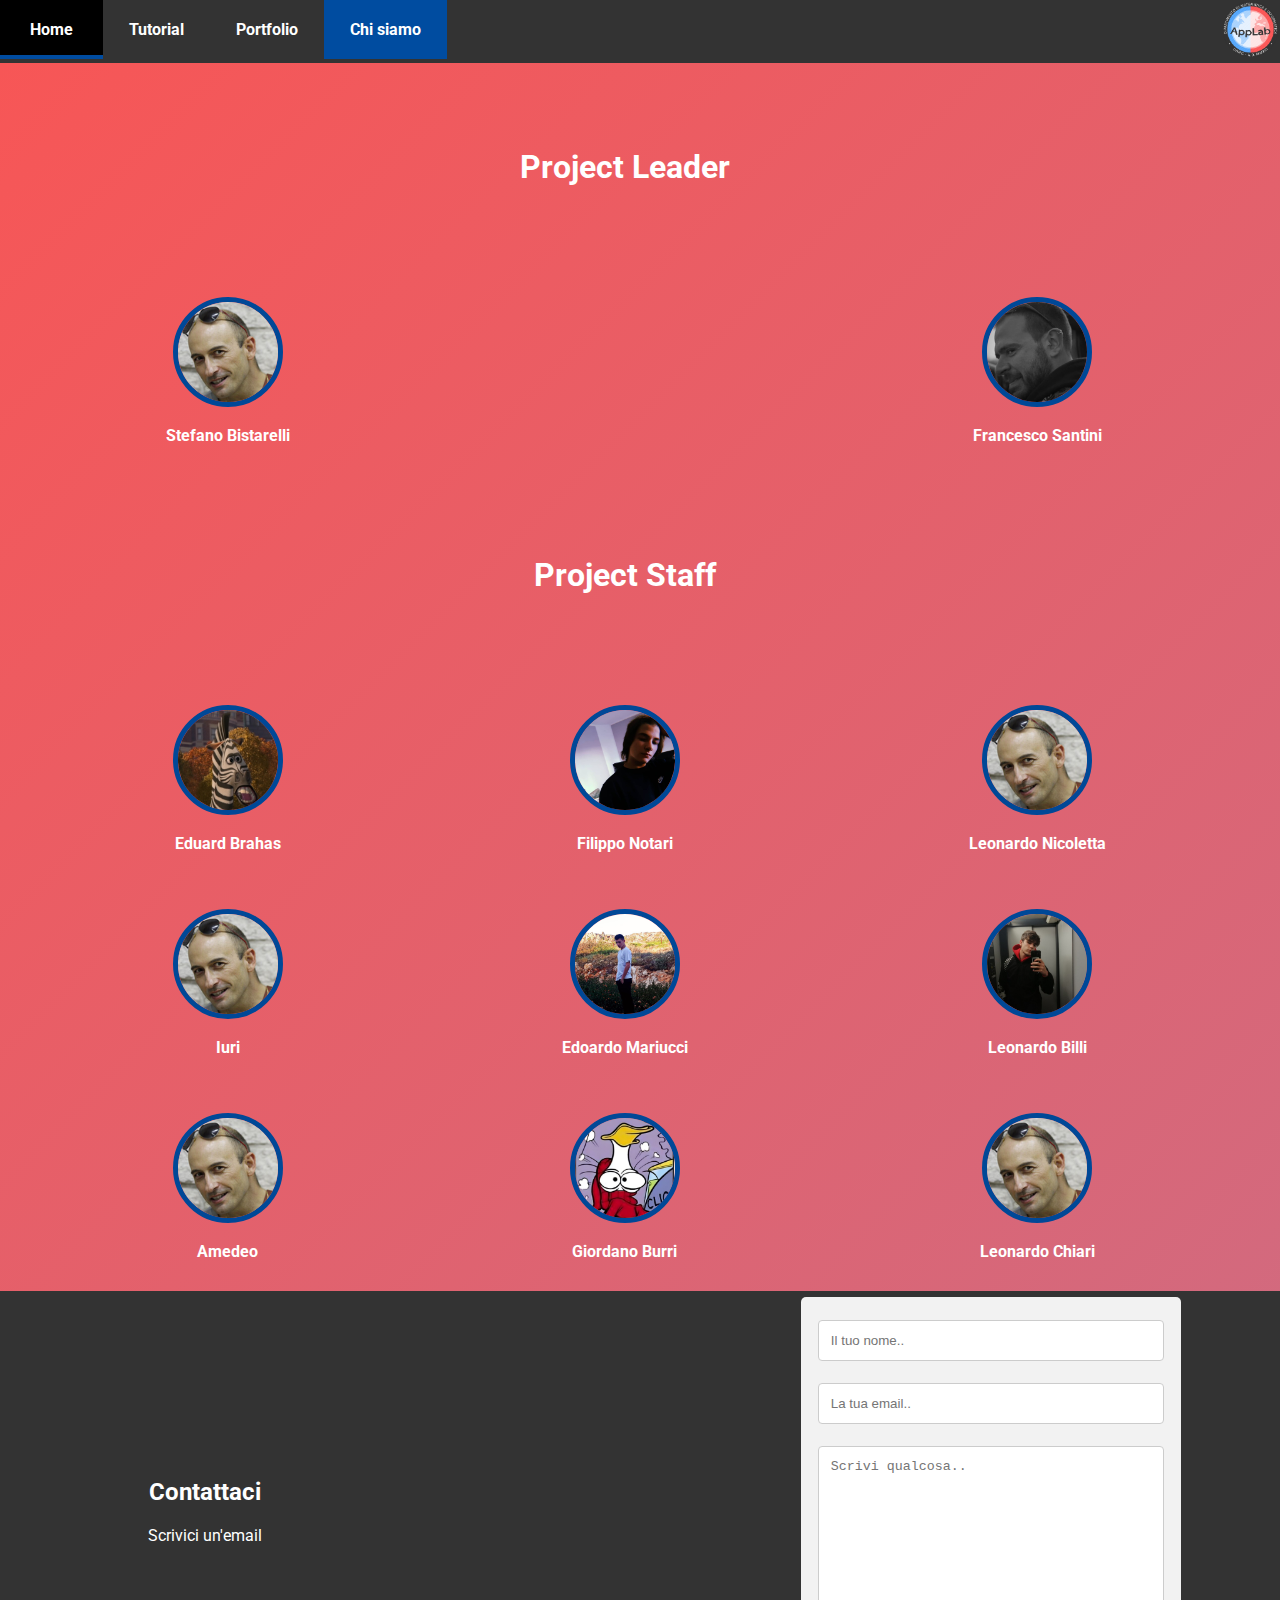
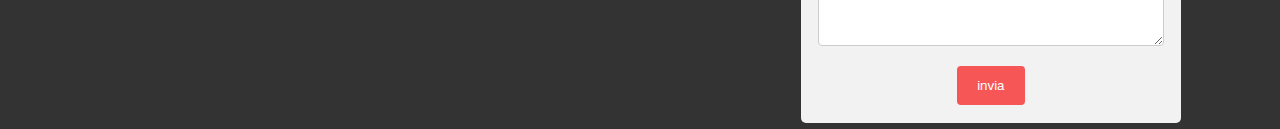
==== commit 5be57580: "sistemata homepage e menù" ====
--- a/chisiamo.html
+++ b/chisiamo.html
@@ -14,16 +14,17 @@
 
 <body>
   <div class="topnav">
-    <a class="active" href="index.html">Home</a>
+    <a href="index.html">Home</a>
     <div class="dropdown">
       <button class="dropbtn">
         <a href="tutorial.html">Tutorial</a>
       </button>
       <div class="dropdown-content">
-        <a href="tutorial/capitolo6.html">JavaScript</a>
-        <a href="tutorial/capitolo5.html">HTML5 Programming</a>
-        <a href="tutorial/capitolo5_design.html">Web Design</a>
-        <a href="tutorial/capitolo3.html">Mobile Web</a>
+        <a href="tutorial/capitolo6.html" class="cbp-tm-icon-h5"><i class="fa-brands fa-js-square"></i>
+          JavaScript</a>
+        <a href="tutorial/capitolo5.html"><i class="fa-brands fa-html5"></i> HTML5 Programming</a>
+        <a href="tutorial/capitolo5_design.html"><i class="fa-brands fa-css3-alt"></i> Web Design</a>
+        <a href="tutorial/capitolo3.html"><i class="fa-solid fa-mobile"></i> Mobile Web</a>
       </div>
     </div>
     <div class="dropdown">
@@ -36,7 +37,7 @@
         <a href="port/conarg.html">Conarg</a>
       </div>
     </div>
-    <a href="chisiamo.html">Chi siamo</a>
+    <a class="active" href="chisiamo.html">Chi siamo</a>
     <img class="topnavimg" src="img/logo.png" alt="logo" />
   </div>
 
@@ -120,10 +121,6 @@
             </form>
           </div>
         </td>
-        <!--<td class="footerdestra">
-            <iframe
-              src="https://calendar.google.com/calendar/embed?src=it.italian%23holiday%40group.v.calendar.google.com&ctz=Europe%2FRome"></iframe>
-          </td>-->
       </tr>
     </table>
   </footer>
--- a/style/style.css
+++ b/style/style.css
@@ -30,7 +30,7 @@
 /*
 CSS Menù laterale
 */
-button{
+button {
   font-family: "Roboto", sans-serif;
 }
 .topnav {
@@ -52,16 +52,15 @@
 }
 
 .dropdown .dropbtn {
-  font-size: 16px;  
+  font-size: 16px;
   border: none;
   outline: none;
   color: white;
   background-color: inherit;
   font-family: inherit;
   margin: 0;
-  padding:0;
-}
-
+  padding: 0;
+}
 
 .topnav a {
   display: block;
@@ -95,7 +94,7 @@
   position: absolute;
   background-color: #f9f9f9;
   min-width: 160px;
-  box-shadow: 0px 8px 16px 0px rgba(0,0,0,0.2);
+  box-shadow: 0px 8px 16px 0px rgba(0, 0, 0, 0.2);
   z-index: 1;
 }
 
@@ -107,12 +106,18 @@
   display: block;
   text-align: left;
 }
-.dropdown-content:hover a:hover:not(.active){
-  background-color: white;
+.dropdown-content:hover a:hover:not(.active) {
+  border-bottom: 4px solid #004ca0;
+  background-color: rgb(255, 255, 255);
+  box-shadow: inset 1px 1px 32px rgb(97, 97, 97);
+  text-shadow: none;
+  padding-right: 30px;
+  padding-left: 30px;
+  padding-bottom: 16px;
   transition-property: background-color, text-shadow, box-shadow, padding-right,
-  padding-left, border-left;
-transition-duration: 0.6s;
-transition-timing-function: ease-out;
+    padding-left, border-left;
+  transition-duration: 0.6s;
+  transition-timing-function: ease-out;
 }
 
 .dropdown-content a:hover {
@@ -128,7 +133,6 @@
   height: 55px;
   width: 55px;
 }
-
 
 @media screen and (max-width: 1000px) {
   .topnav li.right,
@@ -182,18 +186,12 @@
   margin-left: 10%;
 }
 
-/*
-Css calendario
+/*Css calendario*/
 
 iframe {
-  grid-area: 1/2;
-  margin-top: 4%;
-  margin-right: 20%;
-  border: 0;
-  width: 107%;
-  height: 103%;
-}
-*/
+  grid-area: 1/2 ;
+  border-width: 0;
+}
 
 /*
  Slideshow css 
@@ -210,6 +208,7 @@
 
 /* Slideshow forms */
 .slideshow-container {
+  grid-area: 1;
   max-width: 1000px;
   position: relative;
   margin: auto;
@@ -246,7 +245,9 @@
   display: inline-block;
   transition: background-color 0.6s ease;
 }
-
+.dots{
+  grid-area: 2;
+}
 .active,
 .dot:hover {
   background-color: #717171;
